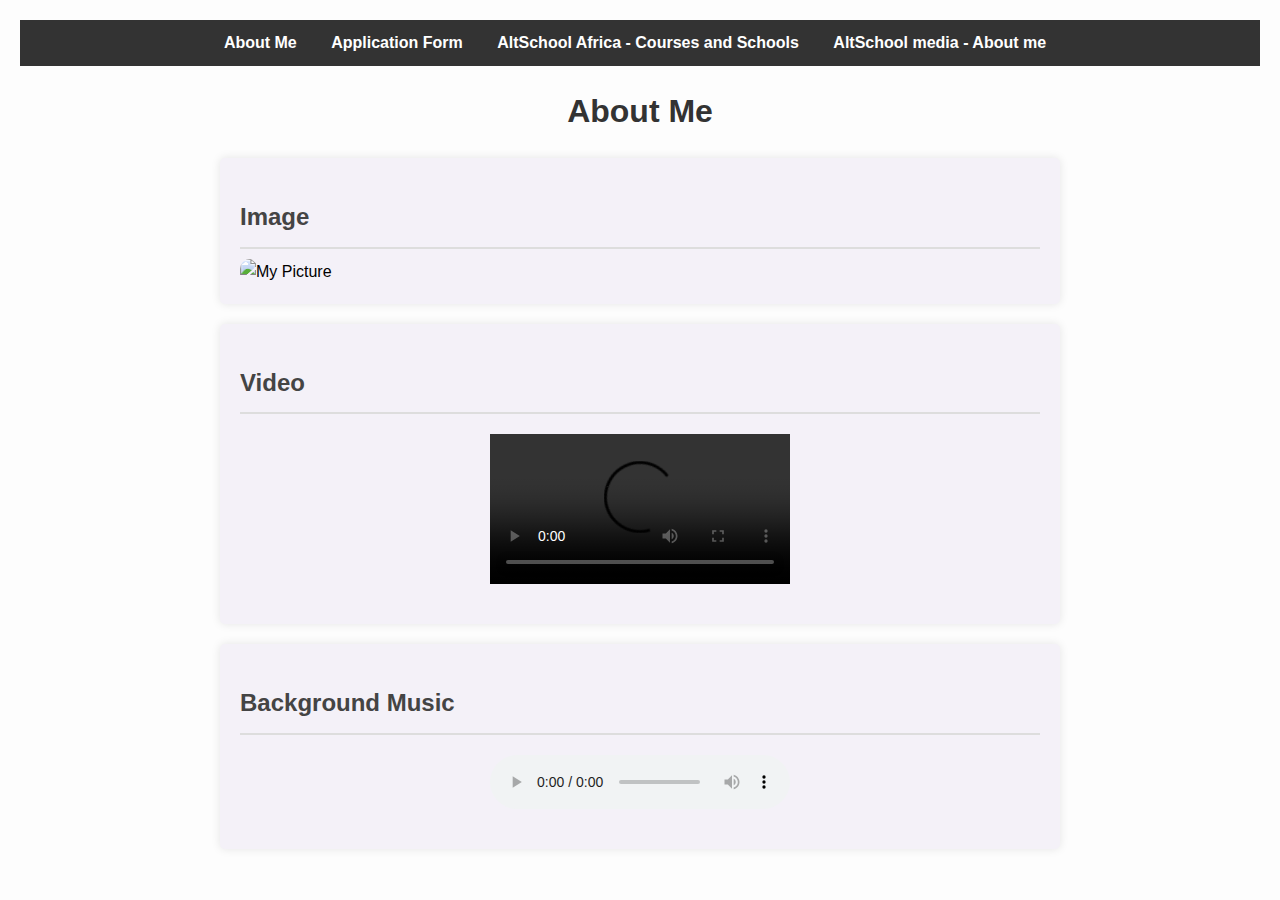
==== media.html @ c3428952 "first commit" ====
<!DOCTYPE html>
<html lang="en">
<head>
    <head>
        <meta charset="UTF-8">
        <meta name="viewport" content="width=device-width, initial-scale=1.0">
        <title>AltSchool Africa </title>
        <link rel="stylesheet" href="Style.css">
    </head>
    
    <meta charset="UTF-8">
    <meta name="viewport" content="width=device-width, initial-scale=1.0">
    <title>About Me</title>
</head>
<body>
    <!-- Navigation -->
    <nav>
        <ul>
            <li><a href="index.html">About Me</a></li>
            <li><a href="Forms.html">Application Form</a></li>
            <li><a href="table.html">AltSchool Africa - Courses and Schools</a></li>
            <li><a href="media.html">AltSchool media - About me</a></li>
        </ul>
    </nav>
    <h1>About Me</h1>

    <section>
        <h2>Image</h2>
        <picture>
            <source media="(min-width: 800px)" srcset="large.jpg">
            <img src="assets\Images\meme image.jpeg" alt="My Picture">
        </picture>
    </section>

    <section>
        <h2>Video</h2>
        <video controls>
            <source src="assets\Videos\individual learning.mp4" type="video/mp4">
            Your browser does not support the video tag.
        </video>
    </section>

    <section>
        <h2>Background Music</h2>
        <audio controls>
            <source src="background.mp3" type="audio/mp3">
            Your browser does not support the audio element.
        </audio>
    </section>
</body>
</html>
---- Style.css ----
/* General Styles */
body {
    font-family: Arial, sans-serif;
    line-height: 1.6;
    margin: 0;
    padding: 0;
    background-color: #f2f8fc;
}

nav {
    background-color: #333;
    padding: 10px 0;
    text-align: center;
}

nav ul {
    list-style: none;
    padding: 0;
    margin: 0;
}

nav ul li {
    display: inline;
    margin-right: 10px;
}

nav ul li a {
    color: #fff;
    text-decoration: none;
    font-weight: bold;
    padding: 5px 10px;
    transition: background-color 0.3s ease;
}

nav ul li a:hover {
    background-color: #555;
    border-radius: 5px;
}

/* Header */
h1 {
    color: #333;
    text-align: center;
    margin-top: 20px;
}

/* Section Styles */
section {
    margin: 20px auto;
    padding: 20px;
    background-color: #f4f1f8;
    border-radius: 5px;
    box-shadow: 0 0 10px rgba(0, 0, 0, 0.1);
    max-width: 800px;
}

section h2 {
    color: #444;
    border-bottom: 2px solid #ddd;
    padding-bottom: 10px;
    margin-bottom: 10px;
}

section p {
    color: #666;
}

/* Form Styles */
form {
    max-width: 800px;
    margin: 20px auto;
    padding: 20px;
    background-color: #f0f8ff;
    border-radius: 5px;
    box-shadow: 0 0 10px rgba(0, 0, 0, 0.1);
}

fieldset {
    border: 1px solid #ddd;
    margin-bottom: 20px;
    padding: 10px;
}

legend {
    font-weight: bold;
    color: #333;
}

label {
    display: block;
    margin-bottom: 5px;
    color: #333;
}

input[type="text"],
input[type="email"],
input[type="tel"],
input[type="number"],
textarea {
    width: 100%;
    padding: 10px;
    margin-bottom: 10px;
    border: 1px solid #ccc;
    border-radius: 5px;
}

input[type="submit"] {
    display: block;
    width: 100%;
    padding: 10px;
    background-color: #333;
    color: #fff;
    border: none;
    border-radius: 5px;
    cursor: pointer;
    font-size: 16px;
}

input[type="submit"]:hover {
    background-color: #555;
}
/* General Page Styling */
body {
    font-family: Arial, sans-serif;
    line-height: 1.6;
    margin: 20px;
    background-color: #fdfdfd;
}

/* Table Styling */
table {
    width: 100%;
    border-collapse: collapse;
    margin-bottom: 20px;
    background-color: white;
}

table, th, td {
    border: 1px solid #ddd;
}

th, td {
    padding: 12px;
    text-align: left;
}

th {
    background-color: #4CAF50;
    color: white;
}

tr:nth-child(even) {
    background-color: #f0f8ff
    ;
}

/* Media Elements Styling */
h1, h2 {
    color: #333;
}

picture img {
    max-width: 100%;
    height: auto;
    display: block;
    margin: 0 auto;
    border-radius: 10px;
}

video, audio {
    display: block;
    margin: 20px auto;
    max-width: 100%;
}

/* Back to Top Link */
a[href="#top"] {
    display: block;
    margin: 20px auto;
    text-align: center;
    text-decoration: none;
    color: #333;
    font-weight: bold;
    background-color: #ddd;
    padding: 10px;
    border-radius: 5px;
    width: 150px;
    transition: background-color 0.3s ease;
}

a[href="#top"]:hover {
    background-color: #bbb;
}
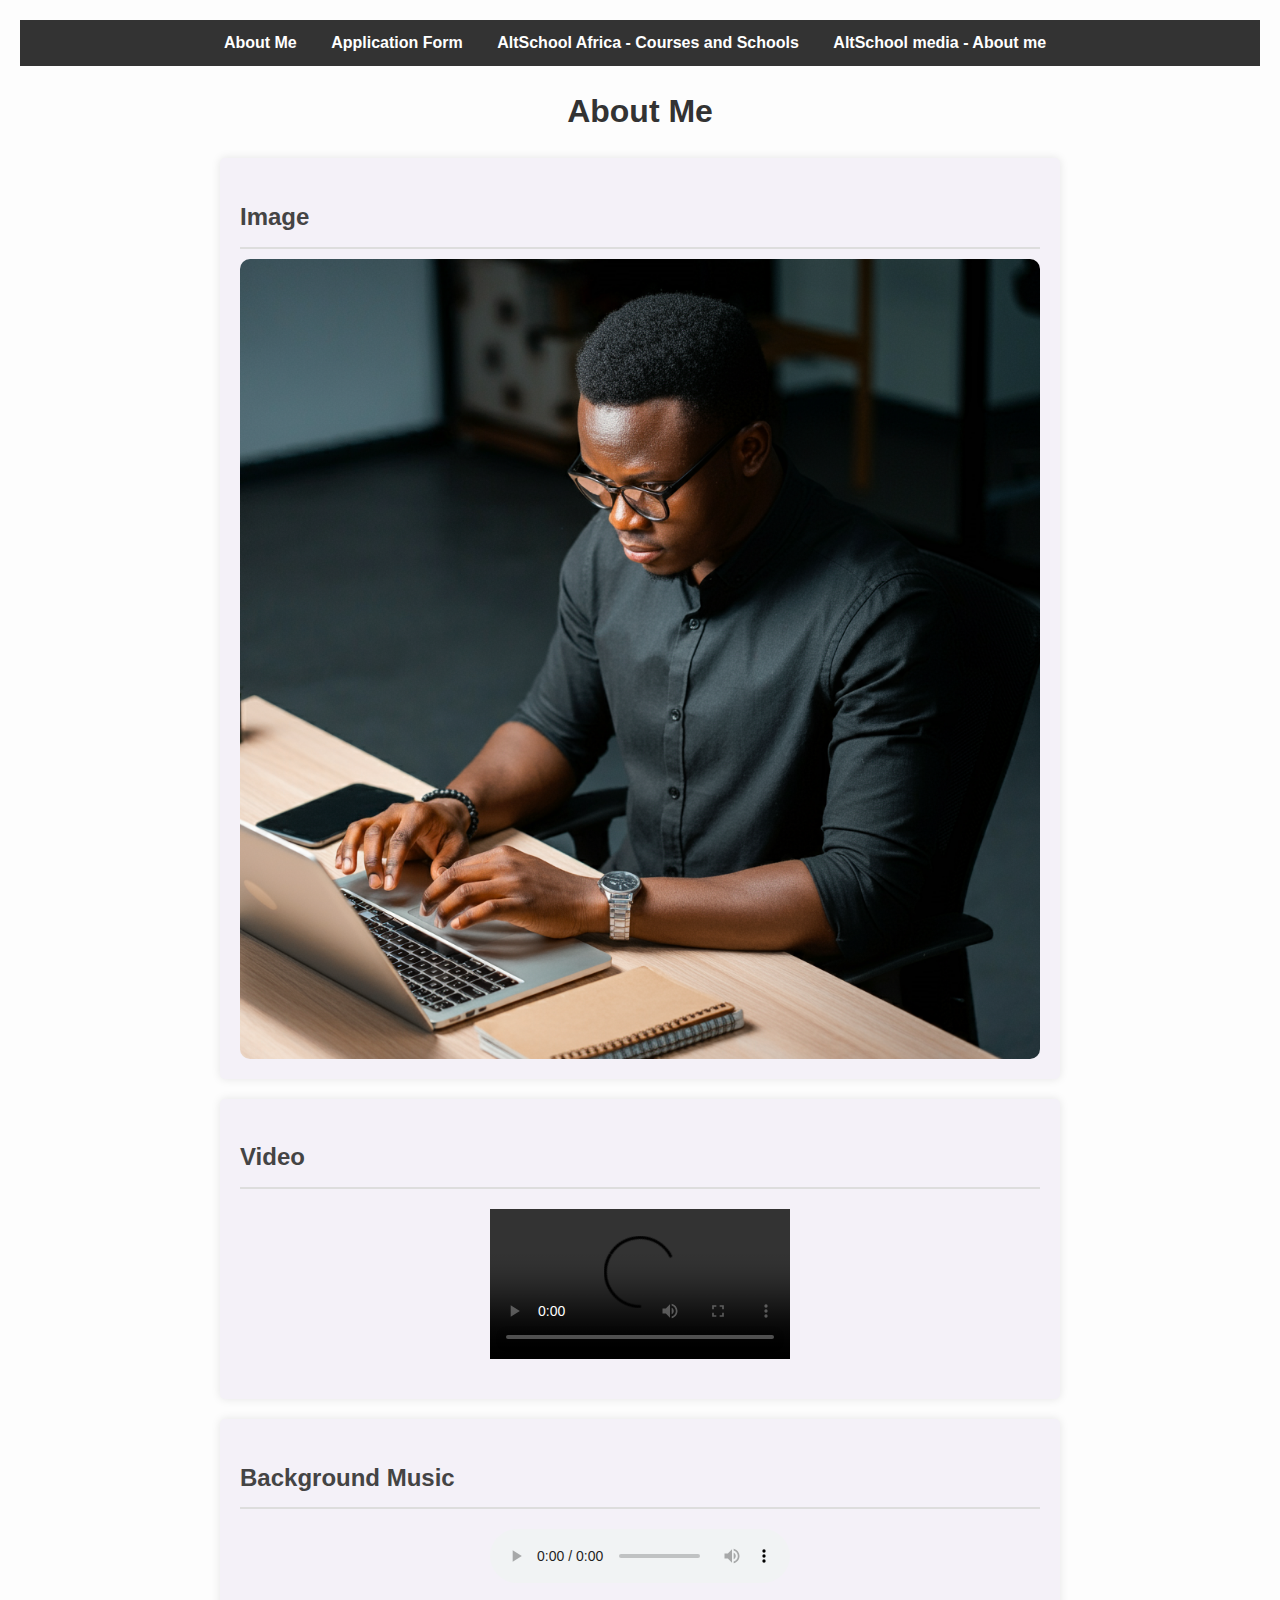
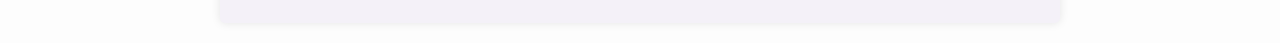
==== commit fe75ea05: "media picture update" ====
--- a/media.html
+++ b/media.html
@@ -27,8 +27,8 @@
     <section>
         <h2>Image</h2>
         <picture>
-            <source media="(min-width: 800px)" srcset="large.jpg">
-            <img src="assets\Images\meme image.jpeg" alt="My Picture">
+             <img src="assets/Images/chibuike.jpg" alt="My Picture" />
+           
         </picture>
     </section>
 
